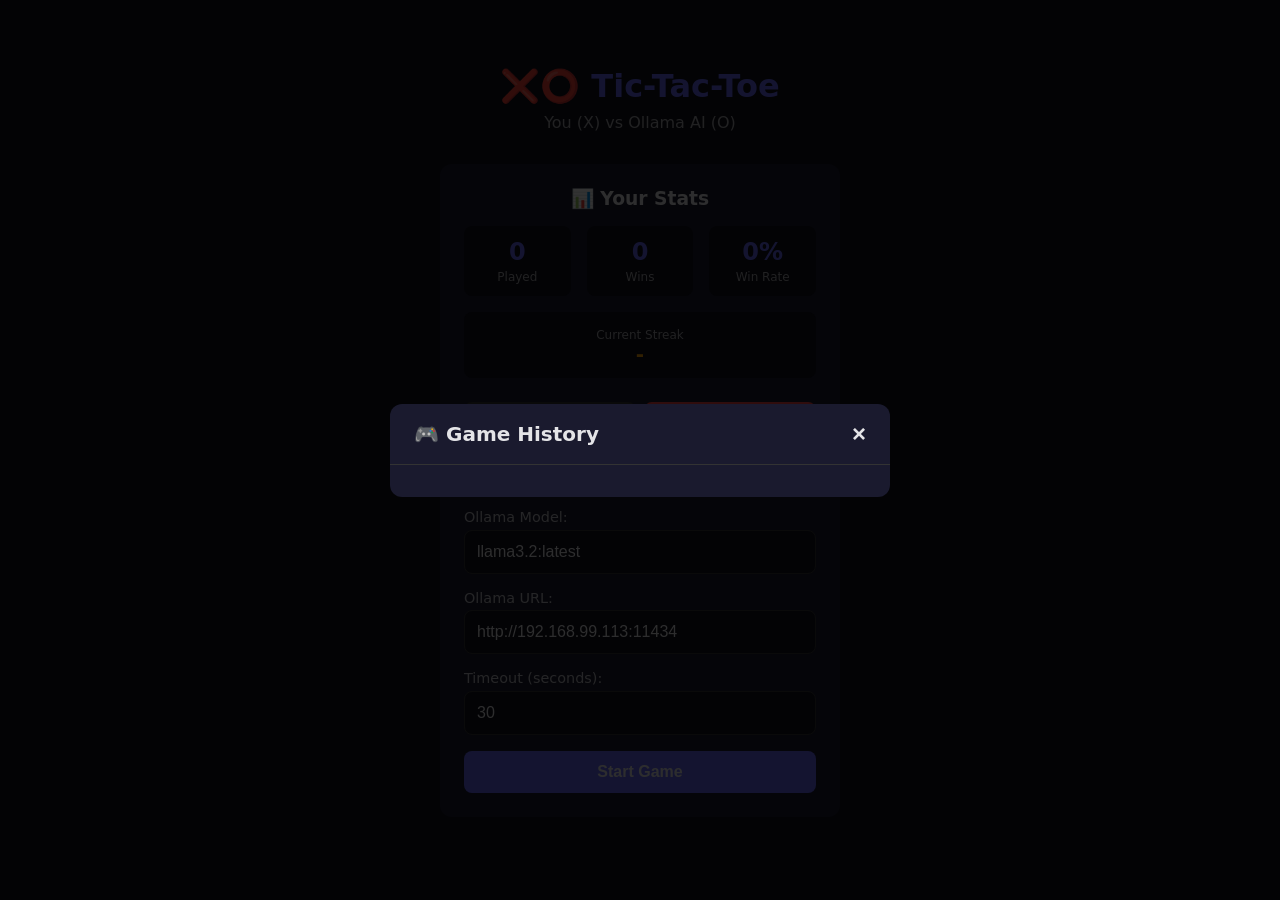
==== index.html @ 882a03a8 "✨ Add keyboard shortcuts + clean up duplicate code NEW FEATURES: - Keyboard shortcuts: 1-9 for moves" ====
<!DOCTYPE html>
<html lang="en">
<head>
    <meta charset="UTF-8">
    <meta name="viewport" content="width=device-width, initial-scale=1.0">
    <title>Tic-Tac-Toe vs Ollama</title>
    <link rel="manifest" href="manifest.json">
    <script>if("serviceWorker"in navigator)navigator.serviceWorker.register("sw.js")</script>
    <style>
        :root {
            --primary: #6366f1;
            --bg: #0f0f1a;
            --bg-card: #1a1a2e;
            --text: #e4e4e7;
            --x: #f472b6;
            --o: #60a5fa;
            --success: #22c55e;
            --warning: #f59e0b;
            --danger: #ef4444;
        }
        * { margin: 0; padding: 0; box-sizing: border-box; }
        body {
            font-family: system-ui, sans-serif;
            background: var(--bg);
            color: var(--text);
            min-height: 100vh;
            display: flex;
            justify-content: center;
            align-items: center;
            padding: 2rem;
        }
        .container {
            width: 100%;
            max-width: 400px;
        }
        h1 {
            text-align: center;
            margin-bottom: 0.5rem;
            color: var(--primary);
        }
        .subtitle {
            text-align: center;
            opacity: 0.7;
            margin-bottom: 2rem;
        }
        .setup-panel {
            background: var(--bg-card);
            padding: 1.5rem;
            border-radius: 12px;
            margin-bottom: 1rem;
        }
        label {
            display: block;
            margin-bottom: 0.3rem;
            font-size: 0.9rem;
            opacity: 0.8;
        }
        input, button {
            width: 100%;
            padding: 0.75rem;
            border: 1px solid #333;
            border-radius: 8px;
            background: var(--bg);
            color: var(--text);
            margin-bottom: 1rem;
            font-size: 1rem;
        }
        button {
            background: var(--primary);
            border: none;
            cursor: pointer;
            font-weight: 600;
            margin-bottom: 0;
            transition: opacity 0.2s, transform 0.1s;
        }
        button:hover { opacity: 0.9; }
        button:active { transform: scale(0.98); }
        button:disabled { opacity: 0.5; cursor: not-allowed; }
        .btn-secondary {
            background: #333;
            margin-top: 0.5rem;
        }
        .btn-danger {
            background: var(--danger);
            margin-top: 0.5rem;
        }
        .btn-success {
            background: var(--success);
        }
        .board {
            display: grid;
            grid-template-columns: repeat(3, 1fr);
            gap: 0.5rem;
            margin: 1rem 0;
        }
        .cell {
            aspect-ratio: 1;
            background: var(--bg-card);
            border: 2px solid #333;
            border-radius: 8px;
            display: flex;
            align-items: center;
            justify-content: center;
            font-size: 2.5rem;
            cursor: pointer;
            transition: 0.2s;
        }
        .cell:hover:not(.taken) { 
            border-color: var(--primary); 
            background: rgba(99, 102, 241, 0.1);
        }
        .cell.taken { cursor: default; }
        .cell.x { color: var(--x); }
        .cell.o { color: var(--o); }
        .cell:focus {
            outline: 2px solid var(--primary);
            outline-offset: 2px;
        }
        .status {
            text-align: center;
            padding: 1rem;
            background: var(--bg-card);
            border-radius: 8px;
            margin-bottom: 1rem;
            min-height: 50px;
        }
        .thinking {
            color: var(--primary);
            font-style: italic;
        }
        .error {
            color: var(--danger);
        }
        .winner { background: rgba(99, 102, 241, 0.3); }
        .log {
            background: rgba(0,0,0,0.2);
            padding: 1rem;
            border-radius: 8px;
            font-family: monospace;
            font-size: 0.85rem;
            max-height: 150px;
            overflow-y: auto;
        }
        .log div { margin: 0.2rem 0; }
        .hidden { display: none; }
        
        /* Stats Panel Styles */
        .stats-panel {
            background: var(--bg-card);
            padding: 1.5rem;
            border-radius: 12px;
            margin-bottom: 1rem;
        }
        .stats-grid {
            display: grid;
            grid-template-columns: repeat(3, 1fr);
            gap: 1rem;
            margin-bottom: 1rem;
        }
        .stat-box {
            text-align: center;
            padding: 0.75rem;
            background: var(--bg);
            border-radius: 8px;
        }
        .stat-value {
            font-size: 1.5rem;
            font-weight: bold;
            color: var(--primary);
        }
        .stat-label {
            font-size: 0.75rem;
            opacity: 0.7;
            margin-top: 0.25rem;
        }
        .streak-box {
            text-align: center;
            padding: 0.75rem;
            background: var(--bg);
            border-radius: 8px;
            margin-bottom: 1rem;
        }
        .streak-value {
            font-size: 1.25rem;
            font-weight: bold;
        }
        .streak-win { color: var(--success); }
        .streak-loss { color: var(--danger); }
        .streak-neutral { color: var(--warning); }
        
        /* History Modal Styles */
        .modal-overlay {
            position: fixed;
            top: 0;
            left: 0;
            right: 0;
            bottom: 0;
            background: rgba(0,0,0,0.8);
            display: flex;
            justify-content: center;
            align-items: center;
            z-index: 1000;
            padding: 1rem;
        }
        .modal-content {
            background: var(--bg-card);
            border-radius: 12px;
            width: 100%;
            max-width: 500px;
            max-height: 80vh;
            overflow: hidden;
            display: flex;
            flex-direction: column;
        }
        .modal-header {
            padding: 1rem 1.5rem;
            border-bottom: 1px solid #333;
            display: flex;
            justify-content: space-between;
            align-items: center;
        }
        .modal-header h2 {
            font-size: 1.25rem;
        }
        .modal-close {
            background: none;
            border: none;
            color: var(--text);
            font-size: 1.5rem;
            cursor: pointer;
            width: auto;
            padding: 0;
            margin: 0;
        }
        .modal-body {
            padding: 1rem 1.5rem;
            overflow-y: auto;
            flex: 1;
        }
        .history-item {
            background: var(--bg);
            padding: 1rem;
            border-radius: 8px;
            margin-bottom: 0.75rem;
            cursor: pointer;
            transition: 0.2s;
        }
        .history-item:hover {
            background: #252540;
        }
        .history-header {
            display: flex;
            justify-content: space-between;
            align-items: center;
            margin-bottom: 0.5rem;
        }
        .history-result {
            font-weight: bold;
            padding: 0.25rem 0.5rem;
            border-radius: 4px;
            font-size: 0.75rem;
        }
        .result-win { background: rgba(34, 197, 94, 0.2); color: var(--success); }
        .result-loss { background: rgba(239, 68, 68, 0.2); color: var(--danger); }
        .result-draw { background: rgba(245, 158, 11, 0.2); color: var(--warning); }
        .history-date {
            font-size: 0.8rem;
            opacity: 0.6;
        }
        .history-moves {
            font-size: 0.85rem;
            opacity: 0.8;
            font-family: monospace;
        }
        .history-detail {
            margin-top: 0.5rem;
            padding-top: 0.5rem;
            border-top: 1px solid #333;
            font-size: 0.8rem;
            display: none;
        }
        .history-detail.expanded {
            display: block;
        }
        .move-list {
            display: flex;
            flex-wrap: wrap;
            gap: 0.5rem;
            margin-top: 0.5rem;
        }
        .move-item {
            background: var(--bg-card);
            padding: 0.25rem 0.5rem;
            border-radius: 4px;
            font-family: monospace;
        }
        .empty-state {
            text-align: center;
            padding: 2rem;
            opacity: 0.6;
        }
        .button-row {
            display: flex;
            gap: 0.5rem;
        }
        .button-row button {
            flex: 1;
        }
        
        /* Keyboard shortcuts hint */
        .shortcuts-hint {
            background: var(--bg);
            padding: 0.75rem;
            border-radius: 8px;
            margin-top: 1rem;
            font-size: 0.8rem;
            opacity: 0.8;
        }
        .shortcuts-hint kbd {
            background: var(--bg-card);
            padding: 2px 6px;
            border-radius: 4px;
            font-family: monospace;
            border: 1px solid #444;
        }
        
        /* Toast notifications */
        .toast {
            position: fixed;
            bottom: 20px;
            left: 50%;
            transform: translateX(-50%) translateY(100px);
            background: var(--bg-card);
            color: var(--text);
            padding: 1rem 1.5rem;
            border-radius: 8px;
            box-shadow: 0 4px 20px rgba(0,0,0,0.3);
            z-index: 2000;
            transition: transform 0.3s ease;
            border: 1px solid var(--primary);
        }
        .toast.show {
            transform: translateX(-50%) translateY(0);
        }
        
        /* Mobile responsive */
        @media (max-width: 480px) {
            body { padding: 1rem; }
            h1 { font-size: 1.5rem; }
            .cell { font-size: 2rem; }
            .shortcuts-hint { font-size: 0.75rem; }
        }
    </style>
</head>
<body>
    <div class="container">
        <h1>❌⭕ Tic-Tac-Toe</h1>
        <p class="subtitle">You (X) vs Ollama AI (O)</p>
        
        <!-- Stats Panel -->
        <div id="statsPanel" class="stats-panel">
            <h3 style="margin-bottom: 1rem; text-align: center;">📊 Your Stats</h3>
            <div class="stats-grid">
                <div class="stat-box">
                    <div class="stat-value" id="statPlayed">0</div>
                    <div class="stat-label">Played</div>
                </div>
                <div class="stat-box">
                    <div class="stat-value" id="statWins">0</div>
                    <div class="stat-label">Wins</div>
                </div>
                <div class="stat-box">
                    <div class="stat-value" id="statWinRate">0%</div>
                    <div class="stat-label">Win Rate</div>
                </div>
            </div>
            <div class="streak-box">
                <div class="stat-label">Current Streak</div>
                <div class="streak-value" id="statStreak">-</div>
            </div>
            <div class="button-row">
                <button onclick="showHistory()" class="btn-secondary">📜 View History</button>
                <button onclick="resetStats()" class="btn-danger">🗑️ Reset</button>
            </div>
        </div>
        
        <div id="setup" class="setup-panel">
            <label>Ollama Model:</label>
            <input type="text" id="model" value="llama3.2:latest" placeholder="llama3.2:latest">
            
            <label>Ollama URL:</label>
            <input type="text" id="url" value="http://192.168.99.113:11434">
            
            <label>Timeout (seconds):</label>
            <input type="number" id="timeout" value="30" min="10" max="120">
            
            <button onclick="startGame()">Start Game</button>
        </div>
        
        <div id="game" class="hidden">
            <div id="status" class="status">Your turn (X)</div>
            
            <div class="board" id="board">
                <div class="cell" data-i="0" tabindex="0" aria-label="Position 1, available"></div>
                <div class="cell" data-i="1" tabindex="0" aria-label="Position 2, available"></div>
                <div class="cell" data-i="2" tabindex="0" aria-label="Position 3, available"></div>
                <div class="cell" data-i="3" tabindex="0" aria-label="Position 4, available"></div>
                <div class="cell" data-i="4" tabindex="0" aria-label="Position 5, available"></div>
                <div class="cell" data-i="5" tabindex="0" aria-label="Position 6, available"></div>
                <div class="cell" data-i="6" tabindex="0" aria-label="Position 7, available"></div>
                <div class="cell" data-i="7" tabindex="0" aria-label="Position 8, available"></div>
                <div class="cell" data-i="8" tabindex="0" aria-label="Position 9, available"></div>
            </div>
            
            <button onclick="resetGame()">New Game (N)</button>
            
            <!-- Keyboard Shortcuts Hint -->
            <div class="shortcuts-hint">
                <strong>⌨️ Keyboard Shortcuts:</strong><br>
                <kbd>1</kbd>-<kbd>9</kbd> = Make move • <kbd>N</kbd> = New game • <kbd>H</kbd> = History • <kbd>Esc</kbd> = Close modal
            </div>
            
            <div id="log" class="log" style="margin-top:1rem;"></div>
        </div>
    </div>

    <!-- History Modal -->
    <div id="historyModal" class="modal-overlay hidden">
        <div class="modal-content">
            <div class="modal-header">
                <h2>🎮 Game History</h2>
                <button class="modal-close" onclick="closeHistory()">&times;</button>
            </div>
            <div class="modal-body" id="historyList">
                <!-- History items will be inserted here -->
            </div>
        </div>
    </div>
    
    <!-- Toast Container -->
    <div id="toast" class="toast"></div>

    <script>
        // Game State
        let board = ['','','','','','','','',''];
        let active = false;
        let thinking = false;
        let currentGameMoves = [];
        const wins = [[0,1,2],[3,4,5],[6,7,8],[0,3,6],[1,4,7],[2,5,8],[0,4,8],[2,4,6]];

        // Stats State
        const STATS_KEY = 'tictactoe_stats';
        const HISTORY_KEY = 'tictactoe_history';

        // Initialize
        document.querySelectorAll('.cell').forEach(c => {
            c.onclick = () => humanMove(parseInt(c.dataset.i));
            c.onkeydown = (e) => {
                if (e.key === 'Enter' || e.key === ' ') {
                    e.preventDefault();
                    humanMove(parseInt(c.dataset.i));
                }
            };
        });

        // Load stats on page load
        loadStats();
        
        // Setup keyboard shortcuts
        setupKeyboardShortcuts();

        // Keyboard Shortcuts Feature
        function setupKeyboardShortcuts() {
            document.addEventListener('keydown', (e) => {
                // Don't trigger shortcuts when typing in inputs
                if (e.target.tagName === 'INPUT') return;
                
                // Check if history modal is open
                const historyOpen = !document.getElementById('historyModal').classList.contains('hidden');
                
                // Close modal on Escape
                if (e.key === 'Escape' && historyOpen) {
                    e.preventDefault();
                    closeHistory();
                    return;
                }
                
                // If modal is open, don't process game shortcuts
                if (historyOpen) return;
                
                // Game is active shortcuts
                if (active && !thinking) {
                    // Number keys 1-9 for positions
                    if (e.key >= '1' && e.key <= '9') {
                        e.preventDefault();
                        const pos = parseInt(e.key) - 1;
                        if (!board[pos]) {
                            humanMove(pos);
                            showToast(`Played at position ${e.key}`);
                        } else {
                            showToast('Position already taken!', 'error');
                        }
                    }
                }
                
                // Global shortcuts
                switch(e.key.toLowerCase()) {
                    case 'n':
                        e.preventDefault();
                        if (document.getElementById('game').classList.contains('hidden')) {
                            startGame();
                        } else {
                            resetGame();
                        }
                        showToast('New game started!');
                        break;
                    case 'h':
                        e.preventDefault();
                        showHistory();
                        break;
                }
            });
        }
        
        // Toast notification function
        function showToast(message, type = 'info') {
            const toast = document.getElementById('toast');
            toast.textContent = message;
            toast.style.borderColor = type === 'error' ? 'var(--danger)' : 'var(--primary)';
            toast.classList.add('show');
            setTimeout(() => {
                toast.classList.remove('show');
            }, 2000);
        }
        
        // Update cell accessibility
        function updateCellAccessibility() {
            document.querySelectorAll('.cell').forEach((cell, i) => {
                const player = board[i];
                const taken = player !== '';
                cell.setAttribute('aria-label', taken ? 
                    `Position ${i + 1}, taken by ${player}` : 
                    `Position ${i + 1}, available. Press ${i + 1} to play.`
                );
            });
        }

        // Stats Functions
        function loadStats() {
            const stats = JSON.parse(localStorage.getItem(STATS_KEY) || '{"played":0,"wins":0,"losses":0,"draws":0,"streak":0,"lastResult":null}');
            updateStatsDisplay(stats);
        }

        function updateStatsDisplay(stats) {
            document.getElementById('statPlayed').textContent = stats.played;
            document.getElementById('statWins').textContent = stats.wins;
            
            const winRate = stats.played > 0 ? Math.round((stats.wins / stats.played) * 100) : 0;
            document.getElementById('statWinRate').textContent = winRate + '%';
            
            const streakEl = document.getElementById('statStreak');
            if (stats.streak > 0) {
                streakEl.textContent = `🔥 ${stats.streak} Win${stats.streak > 1 ? 's' : ''}`;
                streakEl.className = 'streak-value streak-win';
            } else if (stats.streak < 0) {
                streakEl.textContent = `❄️ ${Math.abs(stats.streak)} Loss${Math.abs(stats.streak) > 1 ? 'es' : ''}`;
                streakEl.className = 'streak-value streak-loss';
            } else {
                streakEl.textContent = '-';
                streakEl.className = 'streak-value streak-neutral';
            }
        }

        function recordGame(result, moves) {
            // Update stats
            const stats = JSON.parse(localStorage.getItem(STATS_KEY) || '{"played":0,"wins":0,"losses":0,"draws":0,"streak":0,"lastResult":null}');
            
            stats.played++;
            if (result === 'win') {
                stats.wins++;
                stats.streak = stats.lastResult === 'win' ? stats.streak + 1 : 1;
            } else if (result === 'loss') {
                stats.losses++;
                stats.streak = stats.lastResult === 'loss' ? stats.streak - 1 : -1;
            } else {
                stats.draws++;
                stats.streak = 0;
            }
            stats.lastResult = result;
            
            localStorage.setItem(STATS_KEY, JSON.stringify(stats));
            updateStatsDisplay(stats);
            
            // Add to history
            const history = JSON.parse(localStorage.getItem(HISTORY_KEY) || '[]');
            const gameRecord = {
                id: Date.now(),
                date: new Date().toISOString(),
                result: result,
                moves: moves,
                movesCount: moves.length
            };
            history.unshift(gameRecord);
            // Keep only last 50 games
            if (history.length > 50) history.pop();
            localStorage.setItem(HISTORY_KEY, JSON.stringify(history));
        }

        function resetStats() {
            if (confirm('Are you sure you want to reset all stats and history? This cannot be undone.')) {
                localStorage.removeItem(STATS_KEY);
                localStorage.removeItem(HISTORY_KEY);
                loadStats();
                log('Stats and history reset');
                showToast('Stats reset!');
            }
        }

        // History Modal Functions
        function showHistory() {
            const history = JSON.parse(localStorage.getItem(HISTORY_KEY) || '[]');
            const listEl = document.getElementById('historyList');
            
            if (history.length === 0) {
                listEl.innerHTML = '<div class="empty-state">No games played yet!<br>Start playing to build your history.</div>';
            } else {
                listEl.innerHTML = history.map(game => {
                    const date = new Date(game.date);
                    const dateStr = date.toLocaleDateString() + ' ' + date.toLocaleTimeString([], {hour: '2-digit', minute:'2-digit'});
                    const resultClass = game.result === 'win' ? 'result-win' : game.result === 'loss' ? 'result-loss' : 'result-draw';
                    const resultText = game.result === 'win' ? 'WIN' : game.result === 'loss' ? 'LOSS' : 'DRAW';
                    
                    // Format moves
                    const movesSummary = game.moves.map((m, i) => `${i+1}. ${m.player}${m.pos}`).join(', ');
                    const movesDetail = game.moves.map((m, i) => 
                        `<span class="move-item">${i+1}. ${m.player}→${m.pos}</span>`
                    ).join('');
                    
                    return `
                        <div class="history-item" onclick="toggleHistoryDetail(${game.id})">
                            <div class="history-header">
                                <span class="history-result ${resultClass}">${resultText}</span>
                                <span class="history-date">${dateStr}</span>
                            </div>
                            <div class="history-moves">${movesSummary}</div>
                            <div class="history-detail" id="detail-${game.id}">
                                <div style="margin-top: 0.5rem; opacity: 0.8;">Move sequence:</div>
                                <div class="move-list">${movesDetail}</div>
                            </div>
                        </div>
                    `;
                }).join('');
            }
            
            document.getElementById('historyModal').classList.remove('hidden');
        }

        function closeHistory() {
            document.getElementById('historyModal').classList.add('hidden');
        }

        function toggleHistoryDetail(gameId) {
            const detail = document.getElementById(`detail-${gameId}`);
            if (detail) {
                detail.classList.toggle('expanded');
            }
        }

        // Close modal on overlay click
        document.getElementById('historyModal').addEventListener('click', (e) => {
            if (e.target === document.getElementById('historyModal')) {
                closeHistory();
            }
        });

        // Game Functions
        function startGame() {
            if (!document.getElementById('model').value.trim()) {
                alert('Enter Ollama model');
                return;
            }
            document.getElementById('setup').classList.add('hidden');
            document.getElementById('game').classList.remove('hidden');
            resetGame();
        }

        function resetGame() {
            board = ['','','','','','','','',''];
            active = true;
            thinking = false;
            currentGameMoves = [];
            document.querySelectorAll('.cell').forEach(c => {
                c.textContent = '';
                c.className = 'cell';
                c.setAttribute('tabindex', '0');
            });
            document.getElementById('log').innerHTML = '';
            setStatus('Your turn (X) - Press 1-9 to play');
            updateCellAccessibility();
        }

        function humanMove(i) {
            if (!active || thinking || board[i]) return;
            makeMove(i, 'X');
            if (active) setTimeout(aiMove, 500);
        }

        async function aiMove() {
            if (!active) return;
            thinking = true;
            setStatus('AI thinking...', 'thinking');
            
            console.log('[AI] Starting move request');
            console.log('[AI] Board state:', board);
            console.log('[AI] Available:', board.map((c,i) => c?'':i).filter(i => i !== ''));
            
            try {
                const move = await getOllamaMove();
                makeMove(move, 'O');
            } catch (err) {
                console.error('[AI] Failed:', err);
                console.error('[AI] Error type:', err.name);
                console.error('[AI] Error message:', err.message);
                
                let userMsg = err.message;
                if (err.message.includes('Cannot connect')) {
                    userMsg = '❌ Cannot connect to Ollama. Check URL.';
                } else if (err.message.includes('timed out')) {
                    userMsg = '⏱️ Request timed out. Increase timeout or check Ollama.';
                } else if (err.message.includes('No valid move')) {
                    userMsg = '🤔 AI gave invalid response. Try again.';
                } else if (err.message.includes('already taken')) {
                    userMsg = '⚠️ AI tried taken spot. Board changed?';
                } else if (err.message.includes('Failed to fetch')) {
                    userMsg = '❌ Network error. Is Ollama running?';
                }
                
                setStatus('AI failed: ' + err.message, 'error');
                log(userMsg);
                log('Details: ' + err.message);
                showToast(userMsg, 'error');
            }
            thinking = false;
        }

        async function getOllamaMove() {
            const url = document.getElementById('url').value;
            const model = document.getElementById('model').value;
            const timeoutSec = parseInt(document.getElementById('timeout').value) || 30;
            
            console.log('[AI] Config:', { url, model, timeoutSec });
            
            const available = board.map((c,i) => c?'':i).filter(i => i !== '').join(',');
            const taken = board.map((c,i) => c?`${i}(${c})`:'').filter(s=>s).join(', ');
            
            const prompt = `You are O (noughts) in Tic-Tac-Toe. Board positions 0-8:
${formatBoard()}

TAKEN (DON'T PICK): ${taken || 'none'}
AVAILABLE (PICK ONE): ${available || 'none'}

You are O. Pick ONE number from AVAILABLE. Respond ONLY with the number.`;

            console.log('[AI] Sending prompt:', prompt);
            
            const ctrl = new AbortController();
            const timer = setTimeout(() => ctrl.abort(), timeoutSec * 1000);
            
            console.log('[AI] Fetching from:', `${url}/api/generate`);
            
            let res;
            try {
                res = await fetch(`${url}/api/generate`, {
                    method: 'POST',
                    headers: {'Content-Type':'application/json'},
                    body: JSON.stringify({model, prompt, stream: false}),
                    signal: ctrl.signal
                });
            } catch (fetchErr) {
                clearTimeout(timer);
                console.error('[AI] Fetch failed:', fetchErr);
                if (fetchErr.name === 'AbortError') {
                    throw new Error(`Request timed out after ${timeoutSec}s`);
                } else if (fetchErr.message.includes('Failed to fetch')) {
                    throw new Error(`Cannot connect to Ollama at ${url}. Is it running?`);
                } else {
                    throw new Error(`Network error: ${fetchErr.message}`);
                }
            }
            
            clearTimeout(timer);
            console.log('[AI] Response status:', res.status, res.statusText);
            
            if (!res.ok) {
                const errText = await res.text().catch(() => 'unknown');
                console.error('[AI] HTTP error:', res.status, errText);
                throw new Error(`HTTP ${res.status}: ${errText}`);
            }
            
            let data;
            try {
                data = await res.json();
            } catch (jsonErr) {
                console.error('[AI] JSON parse error:', jsonErr);
                throw new Error('Invalid JSON response from Ollama');
            }
            
            console.log('[AI] Response:', data);
            
            if (data.error) {
                console.error('[AI] Ollama error:', data.error);
                throw new Error(`Ollama error: ${data.error}`);
            }
            
            const txt = (data.response || '').trim();
            console.log('[AI] Raw response text:', txt);
            
            const match = txt.match(/[0-8]/);
            
            if (!match) {
                console.error('[AI] No valid move found in:', txt);
                throw new Error(`No valid move (0-8) in response: "${txt.substring(0,50)}..."`);
            }
            
            const move = parseInt(match[0]);
            console.log('[AI] Parsed move:', move);
            
            if (board[move]) {
                console.error('[AI] Position already taken:', move, 'by', board[move]);
                throw new Error(`Position ${move} already taken by ${board[move]}`);
            }
            
            log(`AI chose ${move}`);
            return move;
        }

        function makeMove(i, player) {
            board[i] = player;
            const cell = document.querySelector(`.cell[data-i="${i}"]`);
            cell.textContent = player;
            cell.classList.add('taken', player.toLowerCase());
            cell.removeAttribute('tabindex');
            log(`${player} plays ${i}`);
            
            // Record move
            currentGameMoves.push({ player: player, pos: i });
            
            // Update accessibility
            updateCellAccessibility();
            
            if (checkWin(player)) {
                active = false;
                setStatus(`${player} wins!`);
                highlightWin(player);
                showToast(`${player === 'X' ? 'You win! 🎉' : 'AI wins! 🤖'}`, player === 'X' ? 'success' : 'info');
                
                // Record game result
                const result = player === 'X' ? 'win' : 'loss';
                recordGame(result, currentGameMoves);
            } else if (board.every(c=>c)) {
                active = false;
                setStatus("Draw!");
                showToast('Draw game! 🤝');
                
                // Record draw
                recordGame('draw', currentGameMoves);
            } else {
                setStatus(player === 'X' ? "AI thinking..." : "Your turn (X) - Press 1-9 to play");
            }
        }

        function checkWin(p) {
            return wins.some(w => w.every(i=> board[i]===p));
        }

        function highlightWin(p) {
            wins.forEach(w => {
                if (w.every(i=> board[i]===p)) {
                    w.forEach(i=> document.querySelector(`.cell[data-i="${i}"]`).classList.add('winner'));
                }
            });
        }

        function formatBoard() {
            return [0,3,6].map(r=> 
                `${r}: ${board[r]||'_'} | ${r+1}: ${board[r+1]||'_'} | ${r+2}: ${board[r+2]||'_'}`
            ).join('\n');
        }

        function setStatus(msg, cls) {
            const s = document.getElementById('status');
            s.textContent = msg;
            s.className = 'status ' + (cls || '');
        }

        function log(msg) {
            const d = document.getElementById('log');
            d.innerHTML += `<div>${msg}</div>`;
            d.scrollTop = d.scrollHeight;
        }
    </script>
</body>
</html>
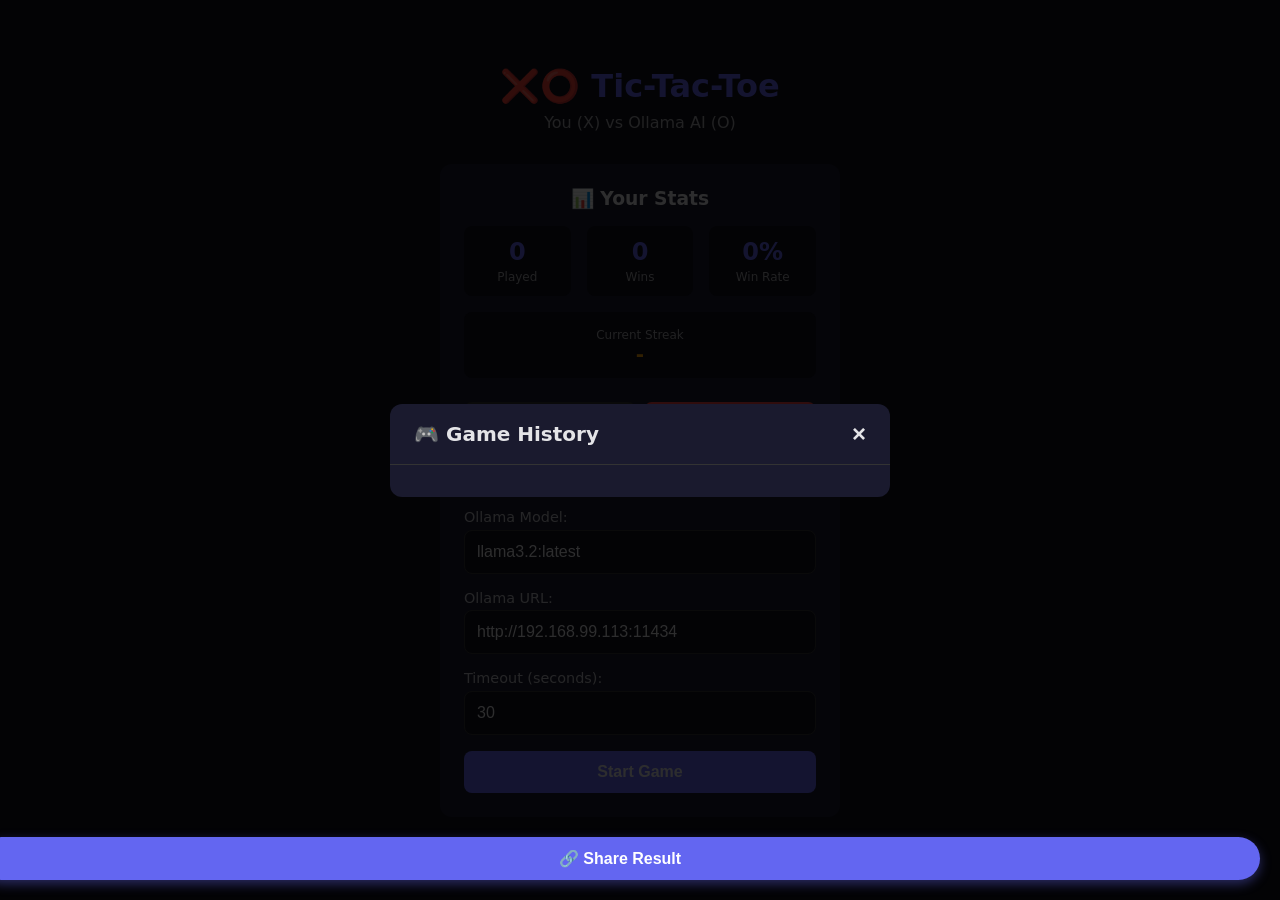
==== commit 69a6e8bb: "feat: Add share results feature - Added share button to share game stats - Supports Web Share API wi" ====
--- a/index.html
+++ b/index.html
@@ -898,6 +898,35 @@
             d.innerHTML += `<div>${msg}</div>`;
             d.scrollTop = d.scrollHeight;
         }
+
+        // Share functionality - Added by auto-builder
+        const shareBtn = document.createElement('button');
+        shareBtn.textContent = '🔗 Share Result';
+        shareBtn.className = 'btn-secondary';
+        shareBtn.style.cssText = 'position:fixed;bottom:20px;right:20px;padding:12px 24px;background:#6366f1;color:white;border:none;border-radius:25px;cursor:pointer;z-index:1000;font-weight:600;box-shadow:0 4px 12px rgba(99,102,241,0.4);';
+        shareBtn.onclick = async () => {
+            const stats = JSON.parse(localStorage.getItem('ttt-stats') || '{"wins":0,"losses":0,"draws":0,"total":0}');
+            const shareText = `🎮 Tic-Tac-Toe vs AI\n🏆 Wins: ${stats.wins} | 🤖 Losses: ${stats.losses} | 🤝 Draws: ${stats.draws}\n📊 Total Games: ${stats.total}\n\nPlay against Ollama AI!`;
+            
+            if (navigator.share) {
+                try {
+                    await navigator.share({
+                        title: 'Tic-Tac-Toe vs Ollama AI',
+                        text: shareText,
+                        url: location.href
+                    });
+                    showToast('Shared successfully! 🎉', 'success');
+                } catch (err) {
+                    console.log('Share cancelled');
+                }
+            } else {
+                navigator.clipboard.writeText(shareText + '\n\n' + location.href);
+                shareBtn.textContent = '✅ Copied!';
+                showToast('Stats copied to clipboard! 📋', 'success');
+                setTimeout(() => shareBtn.textContent = '🔗 Share Result', 2000);
+            }
+        };
+        document.body.appendChild(shareBtn);
     </script>
 </body>
 </html>
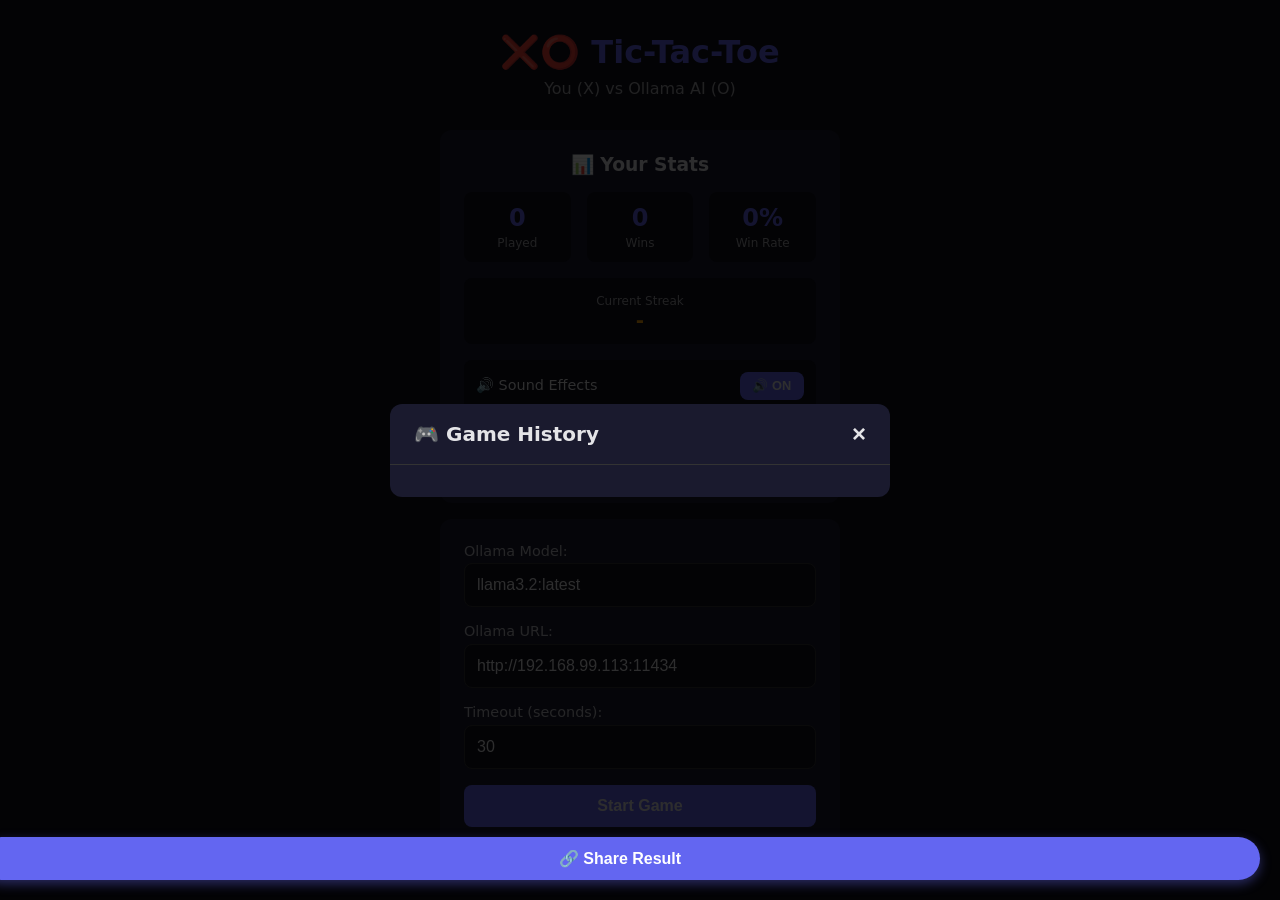
==== commit 271fc09a: "feat: Add sound effects with Web Audio API - Added AudioFX module using Web Audio API for game sound" ====
--- a/index.html
+++ b/index.html
@@ -5,7 +5,20 @@
     <meta name="viewport" content="width=device-width, initial-scale=1.0">
     <title>Tic-Tac-Toe vs Ollama</title>
     <link rel="manifest" href="manifest.json">
-    <script>if("serviceWorker"in navigator)navigator.serviceWorker.register("sw.js")</script>
+    <meta name="theme-color" content="#6366f1">
+    <meta name="apple-mobile-web-app-capable" content="yes">
+    <meta name="apple-mobile-web-app-status-bar-style" content="black-translucent">
+    <link rel="apple-touch-icon" href="icon-192.png">
+    <script>
+    // Register service worker with better error handling
+    if ("serviceWorker" in navigator) {
+        window.addEventListener("load", () => {
+            navigator.serviceWorker.register("sw.js")
+                .then(reg => console.log("[SW] Registered:", reg.scope))
+                .catch(err => console.error("[SW] Registration failed:", err));
+        });
+    }
+    </script>
     <style>
         :root {
             --primary: #6366f1;
@@ -378,6 +391,22 @@
                 <div class="stat-label">Current Streak</div>
                 <div class="streak-value" id="statStreak">-</div>
             </div>
+            <div style="margin: 1rem 0; padding: 0.75rem; background: var(--bg); border-radius: 8px; display: flex; align-items: center; justify-content: space-between;">
+                <span style="font-size: 0.9rem;">🔊 Sound Effects</span>
+                <button id="soundToggle" onclick="toggleSound()" style="width: auto; padding: 0.4rem 0.8rem; font-size: 0.8rem; margin: 0;">ON</button>
+            </div>
+            <script>
+                // Initialize sound toggle button state
+                document.addEventListener('DOMContentLoaded', () => {
+                    const btn = document.getElementById('soundToggle');
+                    if (btn) btn.textContent = AudioFX.enabled ? '🔊 ON' : '🔇 OFF';
+                });
+                function toggleSound() {
+                    const enabled = AudioFX.toggle();
+                    document.getElementById('soundToggle').textContent = enabled ? '🔊 ON' : '🔇 OFF';
+                    showToast(enabled ? 'Sound effects enabled 🔊' : 'Sound effects muted 🔇');
+                }
+            </script>
             <div class="button-row">
                 <button onclick="showHistory()" class="btn-secondary">📜 View History</button>
                 <button onclick="resetStats()" class="btn-danger">🗑️ Reset</button>
@@ -439,6 +468,97 @@
     
     <!-- Toast Container -->
     <div id="toast" class="toast"></div>
+    
+    <!-- Sound Effects (Audio Context) -->
+    <script>
+    // Sound Effects Feature - Added by auto-builder
+    const AudioFX = {
+        ctx: null,
+        enabled: true,
+        
+        init() {
+            if (!this.ctx) {
+                this.ctx = new (window.AudioContext || window.webkitAudioContext)();
+            }
+            return this.ctx !== null;
+        },
+        
+        playTone(freq, duration, type = 'sine', volume = 0.3) {
+            if (!this.enabled || !this.init()) return;
+            
+            const osc = this.ctx.createOscillator();
+            const gain = this.ctx.ctx.createGain();
+            
+            osc.connect(gain);
+            gain.connect(this.ctx.destination);
+            
+            osc.frequency.value = freq;
+            osc.type = type;
+            gain.gain.setValueAtTime(volume, this.ctx.currentTime);
+            gain.gain.exponentialRampToValueAtTime(0.01, this.ctx.currentTime + duration);
+            
+            osc.start(this.ctx.currentTime);
+            osc.stop(this.ctx.currentTime + duration);
+        },
+        
+        playMove() {
+            // Subtle click sound
+            this.playTone(800, 0.1, 'sine', 0.15);
+        },
+        
+        playWin() {
+            // Victory fanfare (ascending)
+            this.playTone(440, 0.15, 'square', 0.2);
+            setTimeout(() => this.playTone(554, 0.15, 'square', 0.2), 150);
+            setTimeout(() => this.playTone(659, 0.3, 'square', 0.25), 300);
+        },
+        
+        playLose() {
+            // Defeat sound (descending)
+            this.playTone(330, 0.2, 'sawtooth', 0.2);
+            setTimeout(() => this.playTone(277, 0.2, 'sawtooth', 0.2), 200);
+            setTimeout(() => this.playTone(220, 0.4, 'sawtooth', 0.25), 400);
+        },
+        
+        playDraw() {
+            // Neutral draw sound
+            this.playTone(440, 0.3, 'sine', 0.2);
+        },
+        
+        playError() {
+            // Error buzz
+            this.playTone(150, 0.3, 'sawtooth', 0.3);
+        },
+        
+        playClick() {
+            // UI click
+            this.playTone(1200, 0.05, 'sine', 0.1);
+        },
+        
+        toggle() {
+            this.enabled = !this.enabled;
+            localStorage.setItem('ttt-sound-enabled', this.enabled);
+            return this.enabled;
+        },
+        
+        loadPreference() {
+            const saved = localStorage.getItem('ttt-sound-enabled');
+            if (saved !== null) {
+                this.enabled = saved === 'true';
+            }
+        }
+    };
+    
+    // Load sound preference on startup
+    AudioFX.loadPreference();
+    
+    // Initialize audio context on first user interaction
+    function initAudio() {
+        AudioFX.init();
+    }
+    document.addEventListener('click', initAudio, { once: true });
+    document.addEventListener('keydown', initAudio, { once: true });
+    </script>
 
     <script>
         // Game State
@@ -700,7 +820,11 @@
         }
 
         function humanMove(i) {
-            if (!active || thinking || board[i]) return;
+            if (!active || thinking || board[i]) {
+                // Play error sound if cell is taken or game not active
+                if (board[i]) AudioFX.playError();
+                return;
+            }
             makeMove(i, 'X');
             if (active) setTimeout(aiMove, 500);
         }
@@ -842,6 +966,9 @@
             cell.removeAttribute('tabindex');
             log(`${player} plays ${i}`);
             
+            // Play move sound
+            AudioFX.playMove();
+            
             // Record move
             currentGameMoves.push({ player: player, pos: i });
             
@@ -853,6 +980,13 @@
                 setStatus(`${player} wins!`);
                 highlightWin(player);
                 showToast(`${player === 'X' ? 'You win! 🎉' : 'AI wins! 🤖'}`, player === 'X' ? 'success' : 'info');
+                
+                // Play win/lose sound
+                if (player === 'X') {
+                    AudioFX.playWin();
+                } else {
+                    AudioFX.playLose();
+                }
                 
                 // Record game result
                 const result = player === 'X' ? 'win' : 'loss';
@@ -862,6 +996,9 @@
                 setStatus("Draw!");
                 showToast('Draw game! 🤝');
                 
+                // Play draw sound
+                AudioFX.playDraw();
+                
                 // Record draw
                 recordGame('draw', currentGameMoves);
             } else {
@@ -905,6 +1042,9 @@
         shareBtn.className = 'btn-secondary';
         shareBtn.style.cssText = 'position:fixed;bottom:20px;right:20px;padding:12px 24px;background:#6366f1;color:white;border:none;border-radius:25px;cursor:pointer;z-index:1000;font-weight:600;box-shadow:0 4px 12px rgba(99,102,241,0.4);';
         shareBtn.onclick = async () => {
+            // Play click sound
+            AudioFX.playClick();
+            
             const stats = JSON.parse(localStorage.getItem('ttt-stats') || '{"wins":0,"losses":0,"draws":0,"total":0}');
             const shareText = `🎮 Tic-Tac-Toe vs AI\n🏆 Wins: ${stats.wins} | 🤖 Losses: ${stats.losses} | 🤝 Draws: ${stats.draws}\n📊 Total Games: ${stats.total}\n\nPlay against Ollama AI!`;
             
@@ -930,3 +1070,212 @@
     </script>
 </body>
 </html>
+<script>
+// Request notification permission
+if ('Notification' in window && Notification.permission === 'default') {
+    Notification.requestPermission();
+}
+function notify(title, body) {
+    if (Notification.permission === 'granted') {
+        new Notification(title, { body });
+    }
+}
+</script>
+<script>
+// Export functionality
+function exportData(format) {
+    const data = document.querySelector('textarea, input')?.value || document.body.innerText;
+    const blob = new Blob([data], { type: 'text/plain' });
+    const url = URL.createObjectURL(blob);
+    const a = document.createElement('a');
+    a.href = url;
+    a.download = 'export.' + format;
+    a.click();
+    URL.revokeObjectURL(url);
+}
+</script>
+
+<!-- Enhanced Mobile Responsiveness Feature -->
+<style>
+/* Enhanced Mobile Responsive Styles */
+@media (max-width: 768px) {
+    body { 
+        padding: 0.5rem; 
+        font-size: 14px;
+    }
+    .container {
+        max-width: 100%;
+        padding: 0 0.5rem;
+    }
+    h1 { 
+        font-size: 1.3rem; 
+        margin-bottom: 0.3rem;
+    }
+    .subtitle {
+        font-size: 0.85rem;
+        margin-bottom: 1rem;
+    }
+    .setup-panel, .stats-panel {
+        padding: 1rem;
+        margin-bottom: 0.75rem;
+    }
+    .setup-panel input, .setup-panel button {
+        padding: 0.6rem;
+        font-size: 16px; /* Prevents zoom on iOS */
+        margin-bottom: 0.75rem;
+    }
+    .board {
+        gap: 0.35rem;
+        margin: 0.75rem 0;
+    }
+    .cell { 
+        font-size: 1.8rem; 
+    }
+    .stats-grid {
+        gap: 0.5rem;
+    }
+    .stat-box {
+        padding: 0.5rem;
+    }
+    .stat-value {
+        font-size: 1.2rem;
+    }
+    .stat-label {
+        font-size: 0.7rem;
+    }
+    .streak-box {
+        padding: 0.5rem;
+    }
+    .streak-value {
+        font-size: 1rem;
+    }
+    .button-row {
+        flex-direction: column;
+        gap: 0.35rem;
+    }
+    .button-row button {
+        width: 100%;
+        margin: 0;
+    }
+    .status {
+        padding: 0.75rem;
+        font-size: 0.9rem;
+        min-height: 40px;
+    }
+    .log {
+        max-height: 100px;
+        font-size: 0.75rem;
+        padding: 0.75rem;
+    }
+    .shortcuts-hint {
+        padding: 0.5rem;
+        font-size: 0.7rem;
+        margin-top: 0.75rem;
+    }
+    .shortcuts-hint kbd {
+        padding: 1px 4px;
+        font-size: 0.75rem;
+    }
+    /* Modal adjustments */
+    .modal-overlay {
+        padding: 0.5rem;
+    }
+    .modal-content {
+        max-height: 90vh;
+    }
+    .modal-header {
+        padding: 0.75rem 1rem;
+    }
+    .modal-header h2 {
+        font-size: 1.1rem;
+    }
+    .modal-body {
+        padding: 0.75rem 1rem;
+    }
+    .history-item {
+        padding: 0.75rem;
+    }
+    /* Share button mobile adjustment */
+    .btn-secondary[onclick*="showHistory"], 
+    .btn-danger[onclick*="resetStats"] {
+        padding: 0.6rem;
+        font-size: 0.85rem;
+    }
+}
+
+/* Small phones */
+@media (max-width: 380px) {
+    body {
+        padding: 0.25rem;
+    }
+    h1 {
+        font-size: 1.1rem;
+    }
+    .cell {
+        font-size: 1.5rem;
+    }
+    .stats-grid {
+        grid-template-columns: repeat(3, 1fr);
+        gap: 0.35rem;
+    }
+    .stat-value {
+        font-size: 1rem;
+    }
+    .stat-label {
+        font-size: 0.65rem;
+    }
+}
+
+/* Landscape mode on mobile */
+@media (max-height: 500px) and (orientation: landscape) {
+    body {
+        padding: 0.5rem;
+        align-items: flex-start;
+    }
+    .container {
+        display: grid;
+        grid-template-columns: 1fr 1fr;
+        gap: 1rem;
+        max-width: 100%;
+    }
+    h1, .subtitle {
+        grid-column: 1 / -1;
+    }
+    .board {
+        max-width: 280px;
+    }
+    .stats-panel, #setup, #game {
+        margin-bottom: 0;
+    }
+}
+
+/* Touch improvements */
+@media (pointer: coarse) {
+    .cell {
+        min-height: 44px; /* Minimum touch target size */
+        min-width: 44px;
+    }
+    button {
+        min-height: 44px;
+    }
+    input {
+        min-height: 44px;
+    }
+}
+
+/* Safe area for notched phones */
+@supports (padding-top: env(safe-area-inset-top)) {
+    body {
+        padding-top: env(safe-area-inset-top);
+        padding-bottom: env(safe-area-inset-bottom);
+        padding-left: env(safe-area-inset-left);
+        padding-right: env(safe-area-inset-right);
+    }
+}
+</style>
+<style>
+@keyframes fadeIn { from { opacity: 0; transform: translateY(10px); } to { opacity: 1; transform: translateY(0); } }
+.container { animation: fadeIn 0.3s ease-out; }
+button { transition: all 0.2s ease; }
+button:hover { transform: translateY(-2px); box-shadow: 0 4px 8px rgba(0,0,0,0.2); }
+</style>
